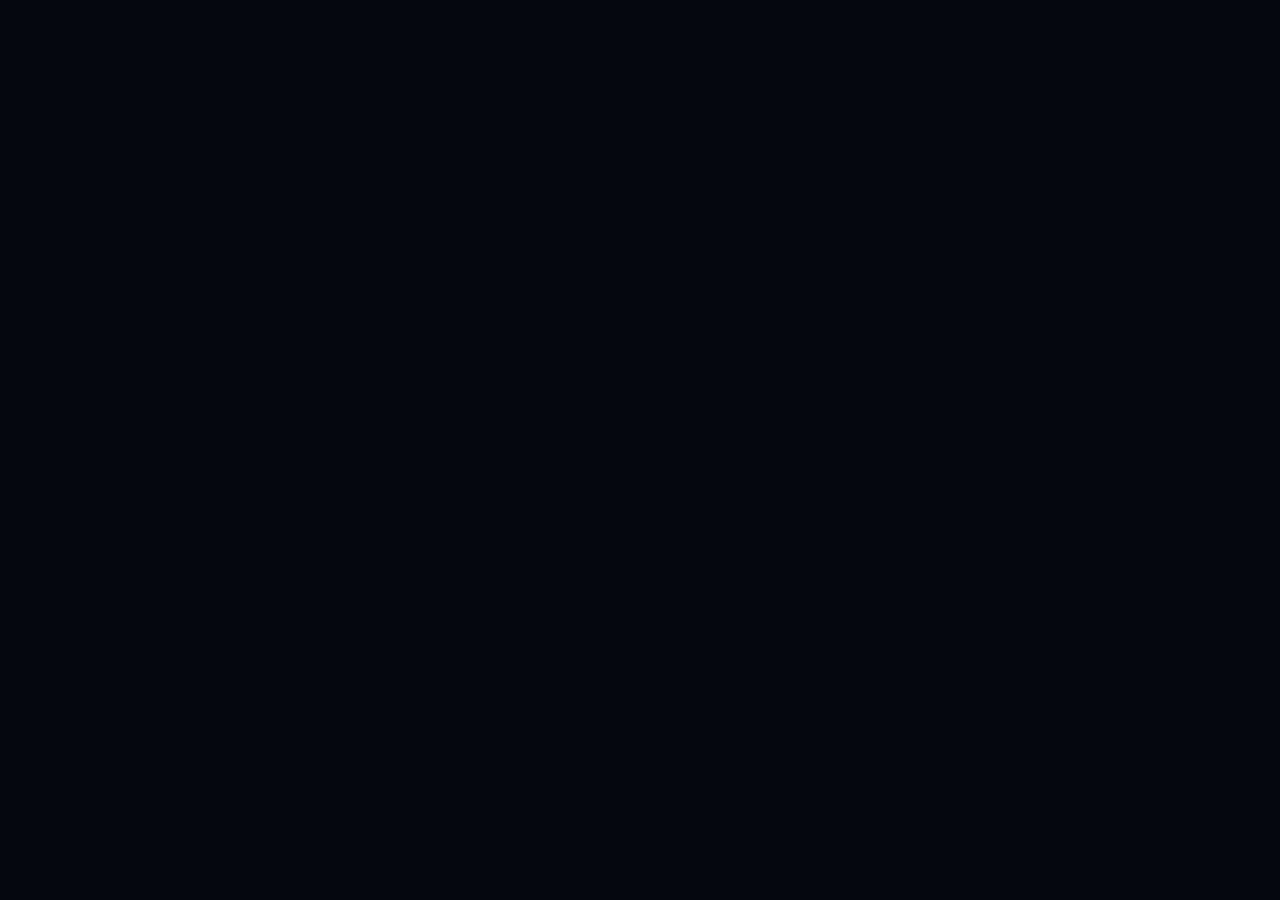
==== index.html @ 24137b6b "Help: two tabs, Playing and Keys Weapons and Items repeated the shop, which shows the same descripti" ====
<!DOCTYPE html>
<html lang="en" dir="ltr">
<head>
<meta charset="UTF-8">
<meta name="viewport" content="width=device-width, initial-scale=1.0, viewport-fit=cover">
<title>Scorched Puma — Pumas vs. Wolves</title>
<meta name="description" content="Artillery on a field of falling dirt: pumas against wolves, up to ten tanks, thirty-three weapons, wind, walls and trash talk. A remake of Scorched Earth, the 1991 DOS classic.">
<meta name="theme-color" content="#05070f">
<meta name="color-scheme" content="dark">
<meta name="referrer" content="no-referrer">
<meta property="og:title" content="Scorched Puma">
<meta property="og:description" content="Artillery on a field of falling dirt: pumas against wolves, up to ten tanks, thirty-three weapons, wind, walls and trash talk. A remake of Scorched Earth, the 1991 DOS classic.">
<meta property="og:type" content="website">
<meta property="og:image" content="https://greykit.com/games/scorchedpuma/og.png">
<meta property="og:image:width" content="1200">
<meta property="og:image:height" content="630">
<meta property="og:image:alt" content="Artillery on a field of falling dirt: pumas against wolves, up to ten tanks, thirty-three weapons, wind, walls and trash talk. A remake of Scorched Earth, the 1991 DOS classic.">
<meta property="og:url" content="https://greykit.com/games/scorchedpuma/">
<meta name="twitter:card" content="summary_large_image">
<meta name="twitter:title" content="Scorched Puma">
<meta name="twitter:description" content="Artillery on a field of falling dirt: pumas against wolves, up to ten tanks, thirty-three weapons, wind, walls and trash talk. A remake of Scorched Earth, the 1991 DOS classic.">
<meta name="twitter:image" content="https://greykit.com/games/scorchedpuma/og.png">
<meta name="twitter:image:alt" content="Artillery on a field of falling dirt: pumas against wolves, up to ten tanks, thirty-three weapons, wind, walls and trash talk. A remake of Scorched Earth, the 1991 DOS classic.">
<link rel="manifest" href="manifest.webmanifest">
<link rel="apple-touch-icon" href="apple-touch-icon.png">
<link rel="icon" type="image/svg+xml" href="icon.svg">
<link rel="icon" type="image/png" sizes="32x32" href="favicon-32x32.png">
<link rel="icon" type="image/png" sizes="16x16" href="favicon-16x16.png">
<link rel="icon" href="favicon.ico" sizes="16x16 32x32 48x48">
<link rel="stylesheet" href="css/gk-tokens.css?v=7c37e1f9">
<link rel="stylesheet" href="css/scorchedpuma.css?v=710f91a9">
</head>
<body>
<div id="game" hidden>
  <div id="stage">
    <canvas id="field" width="960" height="540" aria-label="Scorched Puma: the battlefield. Press and drag to aim."></canvas>
    <div id="banner" aria-hidden="true"></div>
    <ol id="log" aria-hidden="true"></ol>
    <div id="coach" hidden></div>
  </div>
  <footer id="console" aria-label="Controls">
    <section class="c-who" aria-label="Your tank">
      <div class="c-line"><span class="sw" id="c-sw"></span><b id="c-name"></b><span class="side" id="c-side"></span></div>
      <div class="c-line c-hpline"><div class="hp" title="Health"><i id="c-hp"></i></div><span id="c-hpn"></span></div>
      <div class="c-line c-sub"><span id="c-cash"></span><span id="c-score"></span></div>
    </section>
    <section class="c-aim">
      <div class="dial" id="c-angle">
        <span class="k">Angle</span><b class="v">90°</b>
        <span class="step"><button data-step="angle:1" aria-label="Angle up" title="Angle up (←)">▲</button><button data-step="angle:-1" aria-label="Angle down" title="Angle down (→)">▼</button></span>
      </div>
      <div class="dial" id="c-power">
        <span class="k">Power</span><b class="v">500</b><small class="max">/1000</small>
        <span class="step"><button data-step="power:1" aria-label="Power up" title="Power up (↑)">▲</button><button data-step="power:-1" aria-label="Power down" title="Power down (↓)">▼</button></span>
      </div>
      <div class="c-last" id="c-last"></div>
    </section>
    <section class="c-wind" id="c-wind" title="Wind: it pushes every shot">
      <span class="k">Wind</span><b class="v"></b><span class="arrow"></span>
    </section>
    <section class="c-arms">
      <div class="k">Weapons <kbd>Tab</kbd> <span id="c-wname"></span><span class="more" aria-hidden="true"></span></div>
      <div class="well"><div class="strip" id="c-weapons"></div></div>
    </section>
    <section class="c-items">
      <div class="k">Items <kbd>I</kbd><span class="more" aria-hidden="true"></span></div>
      <div class="well"><div class="strip" id="c-items"></div></div>
    </section>
    <section class="c-act">
      <button id="c-fire" class="primary">Fire <kbd>Space</kbd></button>
      <div class="c-line c-turn"><span class="sw" id="c-tsw"></span><span id="c-state"></span></div>
      <div class="c-line">
        <span id="c-round"></span>
        <button id="snd" class="ico" aria-label="Sound" aria-pressed="true" title="Sound (M)"><svg viewBox="0 0 16 16" width="16" height="16" aria-hidden="true"><path d="M2 6h3l4-3v10l-4-3H2z" fill="currentColor"/><path class="on" d="M11 5.5c1.2 1.4 1.2 3.6 0 5M12.8 3.8c2.1 2.4 2.1 6 0 8.4" stroke="currentColor" stroke-width="1.4" fill="none"/><path class="off" d="M11 5.5l4 5M15 5.5l-4 5" stroke="currentColor" stroke-width="1.4"/></svg></button>
        <button id="pausebtn" class="ico" aria-label="Pause" title="Pause (Esc)"><svg viewBox="0 0 16 16" width="16" height="16" aria-hidden="true"><rect x="4" y="3" width="3" height="10" fill="currentColor"/><rect x="9" y="3" width="3" height="10" fill="currentColor"/></svg></button>
      </div>
    </section>
  </footer>
  <div id="live" class="sr" aria-live="polite"></div>
</div>
<div id="title" hidden></div>
<div id="small" role="dialog" aria-labelledby="small-h">
  <img class="px" src="icon.svg" width="96" height="96" alt="">
  <h1 id="small-h">Scorched Puma is built for a desktop</h1>
  <p>Ten tanks around one keyboard need a bigger screen than this. Come back on a computer.</p>
  <p class="gk-credit">Built by <a href="https://greykit.com/" target="_blank" rel="noopener">greykit.com</a></p>
</div>
<script src="js/gk-title.js?v=6080c669"></script>
<script src="js/util.js?v=6fd7501c"></script>
<script src="js/engine/const.js?v=304b189c"></script>
<script src="js/engine/terrain.js?v=99cdbd01"></script>
<script src="js/engine/tanks.js?v=84e7552a"></script>
<script src="js/engine/physics.js?v=668d80b9"></script>
<script src="js/engine/weapons.js?v=d519a260"></script>
<script src="js/engine/economy.js?v=77c4f44b"></script>
<script src="js/engine/ai.js?v=7d45097a"></script>
<script src="js/engine/game.js?v=072c555b"></script>
<script src="js/pixfont.js?v=b105d2fa"></script>
<script src="js/art.js?v=2a5ebd8f"></script>
<script src="js/icons.js?v=2a728cc4"></script>
<script src="js/render.js?v=0639b2eb"></script>
<script src="js/sfx.js?v=44f88155"></script>
<script src="js/talk.js?v=e6aa307e"></script>
<script src="js/input.js?v=05ecfd4d"></script>
<script src="js/hud.js?v=32f5881d"></script>
<script src="js/screens.js?v=1bb4d382"></script>
<script src="js/tips.js?v=9f450ea4"></script>
<script src="js/main.js?v=9f718ade"></script>
</body>
</html>
---- css/gk-tokens.css ----
/* @gk-tokens-begin v0.1 -- greykit.games canon (games-meta STANDARD.md §4): the Tactical palette, PumaRally's (editor/render/palette.js). The copy of record is games-meta's canon/gk-tokens.css. */
:root{--bg:#05070f;--panel:#0a0e1a;--panel2:#0d1424;--line:#1b2540;--lit:#47609c;
  --text:#dbe4fb;--ink:#8b96b8;--dim:#7d8aa8;--accent:#54f2ff;--warn:#ffb000;--danger:#ff5266;
  --good:#4ade6a;--violet:#b47dff;--steel:#94a0c4;--blue:#4c8dff}
/* @gk-tokens-end */
---- css/scorchedpuma.css ----
/* Scorched Puma -- the page around the battlefield.
 *
 * Tactical tribe: css/gk-tokens.css (canon, games-meta STANDARD.md §4) is
 * the palette and is loaded first; no canon name is given another value
 * here. The game's own names are --sp-*. The battlefield itself is pixel art
 * on a canvas, scaled up crisp. */
:root {
  --sp-font: ui-monospace, Menlo, Consolas, "Courier New", monospace;
  --sp-puma: #d8a25e;
  --sp-wolf: #9aa4b4;
  --sp-fire: #ff9a3c;
}
*, *::before, *::after { box-sizing: border-box; margin: 0; padding: 0; }
[hidden] { display: none !important; }
html, body { height: 100%; background: var(--bg); color: var(--text); font-family: var(--sp-font); font-size: 13px; }
body { overflow: hidden; -webkit-text-size-adjust: 100%; }
button, input, select { font: inherit; color: inherit; }
button { background: var(--panel); border: 1px solid var(--line); border-radius: 2px; cursor: pointer; padding: 6px 10px; }
button:hover:not(:disabled) { border-color: var(--lit); background: var(--panel2); }
button:focus-visible, input:focus-visible, select:focus-visible { outline: none; border-color: var(--accent); box-shadow: 0 0 0 1px var(--accent); }
button:disabled { opacity: .5; cursor: default; }
/* a primary that can't be pressed drops its colour, so it never reads as ready */
button.primary:disabled { opacity: 1; color: var(--dim); background: var(--panel); border-color: var(--line); }
button.primary:disabled kbd { color: var(--dim); border-color: var(--line); }
button.on { color: var(--bg); background: var(--accent); border-color: var(--accent); font-weight: 600; }
button.on:hover:not(:disabled) { background: #8af6ff; border-color: #8af6ff; }
button.primary { color: var(--bg); background: var(--accent); border-color: var(--accent); font-weight: 600; letter-spacing: .08em; }
button.primary:hover:not(:disabled) { background: #8af6ff; border-color: #8af6ff; }
button.primary kbd { color: var(--bg); border-color: rgba(5, 7, 15, .35); }
button.danger { border-color: var(--danger); color: var(--danger); }
kbd { font: inherit; font-size: 11px; color: var(--dim); border: 1px solid var(--line); border-radius: 2px; padding: 0 4px; min-width: 16px; text-align: center; display: inline-block; }
a { color: var(--steel); }
::selection { background: var(--accent); color: var(--bg); }
* { scrollbar-color: var(--lit) var(--panel); }
.sr { position: absolute; width: 1px; height: 1px; overflow: hidden; clip: rect(0 0 0 0); white-space: nowrap; }
.px { image-rendering: pixelated; }

/* ---- the game: the field, and the console under it ---- */
#game { position: fixed; inset: 0; display: flex; flex-direction: column; }
#console { flex: none; display: flex; align-items: stretch; min-height: 134px; padding: 8px 4px;
  background: linear-gradient(var(--panel2), var(--panel)); border-top: 1px solid var(--lit); }
#console > section { display: flex; flex-direction: column; justify-content: center; gap: 5px; padding: 0 12px; border-right: 1px solid var(--line); min-width: 0; }
#console > section:last-child { border-right: none; }
#console .k { font-size: 11px; letter-spacing: .14em; text-transform: uppercase; color: var(--ink); white-space: nowrap; overflow: hidden; text-overflow: ellipsis; }
#console .k #c-wname { color: var(--text); letter-spacing: .06em; margin-left: 4px; }
.c-line { display: flex; align-items: center; gap: 8px; min-width: 0; }
.c-who { flex: 0 0 176px; }
.c-who .sw { width: 14px; height: 14px; border-radius: 2px; flex: none; box-shadow: inset 0 0 0 1px rgba(0, 0, 0, .4); }
.c-who b { font-size: 15px; color: var(--text); font-weight: 600; white-space: nowrap; overflow: hidden; text-overflow: ellipsis; }
#console .side { font-size: 11px; letter-spacing: .12em; text-transform: uppercase; }
#console .side.puma { color: var(--sp-puma); }
#console .side.wolf { color: var(--sp-wolf); }
.c-hpline { gap: 8px; }
.c-who .hp { flex: 1; height: 8px; background: var(--bg); border: 1px solid var(--line); border-radius: 1px; }
#c-hpn { min-width: 3ch; text-align: right; font-size: 12px; color: var(--text); font-variant-numeric: tabular-nums; }
#c-hpn.out { color: var(--danger); text-transform: uppercase; letter-spacing: .08em; font-size: 11px; }
.c-who .hp i { display: block; height: 100%; background: var(--good); }
.c-who .hp i.mid { background: var(--warn); }
.c-who .hp i.low { background: var(--danger); }
.c-sub { justify-content: space-between; font-size: 12px; font-variant-numeric: tabular-nums; }
#c-cash { color: var(--good); font-weight: 600; }
#c-score { color: var(--text); }
#c-round { flex: 1; color: var(--ink); font-size: 11px; letter-spacing: .08em; text-transform: uppercase; white-space: nowrap; }
/* angle and power: big readouts with steppers, the last shot under them */
.c-aim { flex: none; display: grid !important; grid-template-columns: auto auto; gap: 6px 10px; align-content: center; }
.dial { display: grid; grid-template-areas: "k k step" "v max step"; grid-template-columns: auto 1fr auto; align-items: end; column-gap: 4px;
  padding: 4px 4px 5px 10px; background: var(--bg); border: 1px solid var(--line); border-radius: 3px; min-width: 156px; }
.dial .k { grid-area: k; }
.dial .v { grid-area: v; font-size: 28px; line-height: 1; font-weight: 700; color: var(--accent); font-variant-numeric: tabular-nums; min-width: 3.2ch; }
.dial .max { grid-area: max; font-size: 11px; color: var(--dim); padding-bottom: 2px; font-variant-numeric: tabular-nums; }
.dial .step { grid-area: step; display: flex; flex-direction: column; gap: 3px; align-self: center; }
.dial .step button { width: 30px; height: 20px; padding: 0; font-size: 11px; line-height: 1; color: var(--text); }
.dial .step button:active:not(:disabled) { background: var(--accent); color: var(--bg); border-color: var(--accent); }
.c-last { grid-column: 1 / -1; display: flex; align-items: center; gap: 8px; font-size: 12px; color: var(--ink); white-space: nowrap; }
.c-last .k { margin-right: 2px; }
.c-last b { color: var(--text); font-variant-numeric: tabular-nums; }
.c-last .d { color: var(--warn); font-variant-numeric: tabular-nums; }
.c-last .d.same { color: var(--good); }
.c-last .dim { color: var(--dim); }
.c-last button { margin-left: auto; padding: 2px 8px; font-size: 11px; }
/* wind: the number and a gauge filling from the middle */
.c-wind { flex: 0 0 112px; }
.c-wind .v { font-size: 18px; font-weight: 600; color: var(--text); font-variant-numeric: tabular-nums; }
.c-wind.calm .v { color: var(--dim); font-weight: 400; }
.c-wind .arrow { position: relative; display: block; height: 8px; background: var(--bg); border: 1px solid var(--line); border-radius: 1px; }
.c-wind .arrow::after { content: ""; position: absolute; left: 50%; top: -3px; bottom: -3px; width: 1px; background: var(--lit); }
.c-wind .arrow i { position: absolute; top: 0; bottom: 0; background: var(--accent); }
/* weapons and items: icon tiles to click */
/* hud.js shares the room between the two by how many tiles each holds */
.c-arms { flex: 4 1 0; min-width: 184px !important; justify-content: flex-start !important; }
.c-items { flex: 2 1 0; min-width: 136px !important; justify-content: flex-start !important; }
/* every tile in view, never a scrollbar: hud.js sizes the tiles (--tile) so
   they all fit in two rows, then three, smaller each time; past the smallest
   the console grows a row */
/* the well keeps the strip's place; the strip is a drawer anchored to the
   well's foot, so opening it slides the tiles up over the field */
.well { position: relative; height: 114px; }
.strip { --tile: 52px; --closed: 112px; --full: 112px; position: absolute; left: -7px; right: -7px; bottom: 0; z-index: 20; display: flex; flex-wrap: wrap; gap: 4px; align-content: flex-start;
  overflow: hidden; padding: 6px 7px 0; height: calc(var(--closed) + 7px); border: 1px solid transparent; border-bottom: 0; border-radius: 4px 4px 0 0;
  transition: height .2s cubic-bezier(.2, .8, .2, 1), background-color .2s, border-color .2s, box-shadow .2s; }
.strip.open { height: calc(var(--full) + 7px); background: var(--panel2); border-color: var(--lit); box-shadow: 0 -12px 28px rgba(0, 0, 0, .55); }
#console .k .more { float: right; margin-left: 8px; color: var(--accent); letter-spacing: .04em; }
@media (prefers-reduced-motion: reduce) { .strip { transition: none; } }
.strip .none { font-size: 12px; line-height: 1.4; color: var(--dim); }
.wb, .ib { position: relative; flex: none; width: var(--tile); height: var(--tile); padding: 1px; background: var(--bg); border: 1px solid var(--line); border-radius: 3px; }
.wb img, .ib img { width: 100%; height: 100%; image-rendering: pixelated; display: block; }
.strip.shrunk img { image-rendering: auto; }
.strip.small .n { font-size: 11px; line-height: 13px; min-width: 12px; padding: 0 2px; right: 1px; bottom: 1px; }
/* too small for a word: the state is a dot in its colour (and in the tile's name for a reader) */
.strip.small .tag { font-size: 0; width: 9px; height: 9px; padding: 0; left: 2px; top: 2px; border-radius: 50%; box-shadow: 0 0 0 1px var(--bg); }
.strip.small .key { display: none; }
.wb .n, .ib .n { position: absolute; right: 2px; bottom: 2px; min-width: 16px; padding: 0 3px; font-size: 11px; font-weight: 700; line-height: 15px; text-align: center;
  color: var(--text); background: rgba(5, 7, 15, .85); border-radius: 2px; font-variant-numeric: tabular-nums; }
.wb .key { position: absolute; left: 2px; top: 2px; min-width: 14px; padding: 0 3px; font-size: 11px; line-height: 14px; text-align: center; color: var(--ink); background: rgba(5, 7, 15, .85); border-radius: 2px; }
/* the one glow on the console: the weapon that is loaded */
.wb.sel { border-color: var(--accent); box-shadow: 0 0 0 1px var(--accent), 0 0 14px rgba(84, 242, 255, .35); }
.wb.sel .key { color: var(--accent); }
.wb:focus-visible, .ib:focus-visible, .card:focus-visible, .c-act .ico:focus-visible { outline: 2px solid var(--text); outline-offset: 2px; }
.wb.sel .n { color: var(--bg); background: var(--accent); }
.ib .tag { position: absolute; left: 2px; top: 2px; padding: 0 3px; font-size: 11px; font-weight: 700; letter-spacing: .06em; line-height: 14px; border-radius: 2px; color: var(--bg); background: var(--warn); }
.ib.up .tag { background: var(--good); }
.ib.up, .ib.armed { border-color: var(--warn); }
.ib.up { border-color: var(--good); }
.ib.passive .tag { background: var(--steel); }
.ib.off img { opacity: .45; }
.ib.off .tag { background: var(--line); color: var(--ink); }
#console.idle .strip, #console.idle .dial, #console.idle .c-last { opacity: .7; }
/* fire, sound, pause */
.c-act { flex: 0 0 192px; }
#c-fire { height: 48px; font-size: 16px; letter-spacing: .14em; text-transform: uppercase; }
.c-act .c-line { justify-content: flex-end; }
.c-act .c-turn { justify-content: flex-start; gap: 7px; min-height: 16px; }
.c-turn .sw { width: 10px; height: 10px; border-radius: 2px; flex: none; box-shadow: inset 0 0 0 1px rgba(0, 0, 0, .4); }
#c-state { flex: 1; min-width: 0; color: var(--ink); font-size: 12px; white-space: nowrap; overflow: hidden; text-overflow: ellipsis; }
#c-state.you { color: var(--accent); font-weight: 600; letter-spacing: .08em; text-transform: uppercase; }
#console .ico { padding: 4px 7px; line-height: 0; }
#snd .off, #snd.muted .on { display: none; }
#snd.muted .off { display: inline; }
/* a narrower desktop: the key hints and the faction tag go first */
@media (max-width: 1240px) { #console kbd, #console .side { display: none; } .c-who { flex-basis: 150px; } .c-wind { flex-basis: 96px; } .dial { min-width: 140px; } .c-act { flex-basis: 170px; } }

#stage { flex: 1; min-height: 0; position: relative; display: grid; place-items: center; background: var(--bg); }
/* an edge for the field, so a black sky never runs into the bars beside it */
#field { outline: 1px solid var(--line); display: block; image-rendering: pixelated; image-rendering: crisp-edges; cursor: crosshair; touch-action: none; }
#banner { position: absolute; top: 18px; left: 50%; transform: translateX(-50%); padding: 7px 16px; pointer-events: none;
  background: rgba(5, 7, 15, .86); border: 1px solid var(--lit); border-radius: 2px; color: var(--text);
  letter-spacing: .18em; text-transform: uppercase; font-size: 13px; white-space: nowrap; opacity: 0; transition: opacity .25s; }
#banner.on { opacity: 1; }
#banner b { color: var(--accent); font-weight: 600; }
@media (prefers-reduced-motion: reduce) { #banner { transition: none; } }
/* the log: what each shot did, the newest at the foot */
#log { position: absolute; top: calc(var(--fy, 0px) + 10px); left: calc(var(--fx, 0px) + 10px); max-width: min(380px, 40%); list-style: none; display: flex; flex-direction: column; gap: 3px; pointer-events: none; }
#log li { padding: 4px 9px; background: rgba(5, 7, 15, .84); border: 1px solid var(--line); border-radius: 2px; color: var(--ink); font-size: 12px; line-height: 1.45; }
#log li.you { color: var(--text); border-color: var(--lit); }
#log li.old { opacity: .62; }
#log .sw { display: inline-block; width: 9px; height: 9px; border-radius: 2px; margin: 0 5px 0 3px; box-shadow: inset 0 0 0 1px rgba(0, 0, 0, .45); }
#log li > .sw:first-child { margin-left: 0; }
#log b { font-weight: 600; color: var(--text); }
#log .dmg { color: var(--warn); font-variant-numeric: tabular-nums; }
#log .ko { color: var(--danger); text-transform: uppercase; letter-spacing: .08em; font-size: 11px; }
#log .miss { color: var(--dim); }
#log .paid, #log .cost { margin-left: 4px; font-variant-numeric: tabular-nums; }
#log .paid { color: var(--good); }
#log .cost { color: var(--danger); }
#banner .sw { display: none; }
/* the coach: the first turn's note, until the first shot */
#coach { position: absolute; left: calc(var(--fx, 0px) + 14px); bottom: calc(var(--fy, 0px) + 14px); max-width: 46ch; padding: 12px 16px; background: rgba(10, 14, 26, .95); border: 1px solid var(--lit); border-radius: 3px;
  color: var(--ink); font-size: 13px; line-height: 1.55; pointer-events: none; box-shadow: 0 8px 24px rgba(0, 0, 0, .5); }
#coach p + p { margin-top: 6px; }
#coach b { color: var(--text); font-weight: 600; }
#coach kbd { color: var(--text); }
/* the tanks' talk: page text in a layer over the field (render.js places it) */
.talk { position: absolute; inset: 0; pointer-events: none; overflow: hidden; }
.say { position: absolute; max-width: 300px; padding: 7px 12px 8px 13px; background: #f6f4ee; color: #15161c;
  font: 600 15px/1.3 system-ui, "Segoe UI", Roboto, "Helvetica Neue", Arial, sans-serif; letter-spacing: 0;
  border-radius: 8px; border-left: 5px solid var(--who, #888); box-shadow: 0 2px 0 rgba(0, 0, 0, .35), 0 6px 18px rgba(0, 0, 0, .35); }
.say::after { content: ""; position: absolute; top: 100%; left: var(--tail, 50%); margin-left: -8px;
  border: 8px solid transparent; border-top-color: #f6f4ee; border-bottom: 0; }

/* ---- the title: the canon block's screen, the attract mode behind it ---- */
#title { position: fixed; inset: 0; z-index: 90; overflow-y: auto; }
body.on-title #game { visibility: hidden; }
.gk-title > .scene canvas { position: absolute; inset: 0; width: 100%; height: 100%; object-fit: cover; image-rendering: pixelated; }
.gk-title .gk-sub { margin-top: 10px; color: var(--ink); font-size: 12px; letter-spacing: .14em; text-transform: uppercase; text-align: center; }
.gk-title .gk-sub .p { color: var(--sp-puma); }
.gk-title .gk-sub .w { color: var(--sp-wolf); }

/* ---- sheets: Settings, Help, the shop and the rest, over the game or the title ---- */
body > .gk-sheet { z-index: 100; }
.gk-sheet .gk-box.wide { width: min(860px, 100%); }
.gk-sheet .gk-head button[data-x] { padding: 2px 8px; font-size: 16px; line-height: 1; }
.gk-sheet .gk-tabs button { font-size: 12px; }
.gk-sheet .gk-tabs button[aria-selected="true"] { border-color: var(--accent); color: var(--accent); }
.gk-sheet .gk-body .row { display: flex; gap: 6px; flex-wrap: wrap; margin: 0 0 10px; align-items: center; }
.gk-sheet .gk-body .row button { font-size: 12px; }
.gk-sheet .gk-foot { display: flex; gap: 8px; align-items: center; padding: 12px 18px; border-top: 1px solid var(--line); }
.gk-sheet .gk-foot .grow { flex: 1; color: var(--ink); font-size: 12px; }
.gk-sheet table.list { width: 100%; border-collapse: collapse; }
.gk-sheet table.list th { text-align: left; font-size: 11px; letter-spacing: .12em; text-transform: uppercase; color: var(--dim); font-weight: 600; padding: 4px 8px 6px 0; border-bottom: 1px solid var(--line); }
.gk-sheet table.list td { padding: 5px 8px 5px 0; border-bottom: 1px solid var(--line); vertical-align: middle; }
.gk-sheet table.list td.n, .gk-sheet table.list th.n { text-align: right; font-variant-numeric: tabular-nums; }
.gk-sheet table.list tr.dim td { color: var(--dim); }
.gk-sheet table.list td .d { display: block; color: var(--dim); font-size: 11px; line-height: 1.35; }
.gk-sheet table.list td button { padding: 3px 9px; font-size: 12px; }
.gk-sheet .cash { color: var(--good); font-weight: 600; font-variant-numeric: tabular-nums; }
.gk-sheet .sw { display: inline-block; width: 12px; height: 12px; border-radius: 2px; vertical-align: -1px; margin-right: 6px; box-shadow: inset 0 0 0 1px rgba(0, 0, 0, .4); }
.gk-sheet .puma { color: var(--sp-puma); }
.gk-sheet .wolf { color: var(--sp-wolf); }
.gk-sheet .win { color: var(--good); }
.gk-sheet .lose { color: var(--danger); }
.gk-sheet .big { font-size: 18px; letter-spacing: .14em; text-transform: uppercase; color: var(--accent); margin: 0 0 8px; }
.fac-puma { --fac: var(--sp-puma); }
.fac-wolf { --fac: var(--sp-wolf); }

/* ---- between rounds: the winner drawn large, your round, the table ---- */
.gk-box.scores .gk-body { color: var(--ink); }
.hero { display: flex; align-items: center; gap: 22px; margin: 0 0 14px; padding: 16px 20px; border-radius: 3px; border: 1px solid var(--line);
  background: color-mix(in srgb, var(--fac, var(--lit)) 13%, var(--panel2)); }
.hero.none { background: var(--panel2); }
.hero .champs { display: flex; gap: 6px; flex: none; }
.hero canvas.champ { display: block; image-rendering: pixelated; }
.hero .said { min-width: 0; }
.gk-sheet .hero .head { margin: 0; font-size: 22px; line-height: 1.2; font-weight: 700; color: var(--fac, var(--text)); letter-spacing: .02em; text-wrap: balance; }
.gk-sheet .hero.final .head { font-size: 30px; }
.gk-sheet .hero .sub { margin: 6px 0 0; color: var(--text); font-size: 13px; font-variant-numeric: tabular-nums; }
.gk-sheet .hero .quote { margin: 8px 0 0; color: var(--text); font-size: 15px; font-style: italic; }
.hero .quote span { font-style: normal; color: var(--ink); font-size: 12px; margin-left: 6px; }
.yours { margin: 0 0 12px; padding: 10px 14px; background: var(--bg); border: 1px solid var(--lit); border-radius: 3px; }
.yours .who { color: var(--text); font-weight: 600; margin: 0 0 4px; }
.yours .who .win, .yours .who .lose, .yours .who .dim { font-weight: 400; margin-left: 6px; }
.yours .pay { display: flex; flex-wrap: wrap; gap: 4px 18px; font-size: 13px; font-variant-numeric: tabular-nums; }
.yours .pay .sum { margin-left: auto; color: var(--ink); }
.yours .pay .sum b { color: var(--text); }
.gk-sheet .dim { color: var(--dim); }
.gk-sheet table.list tr.me td { background: rgba(84, 242, 255, .07); color: var(--text); }
.gk-sheet table.list tr.me td:first-child { box-shadow: inset 2px 0 0 var(--accent); }
.gk-sheet table.list td.rank { width: 2.5ch; color: var(--dim); font-variant-numeric: tabular-nums; }

/* the custom game's player rows */
.players { display: flex; flex-direction: column; gap: 6px; margin: 0 0 10px; }
.player { display: grid; grid-template-columns: 14px minmax(0, 1fr) auto auto auto; gap: 8px; align-items: center; }
.player input[type=text] { width: 100%; padding: 5px 8px; background: var(--bg); border: 1px solid var(--line); border-radius: 2px; }
.player select { padding: 5px 6px; background: var(--bg); border: 1px solid var(--line); border-radius: 2px; }
.player .seg { display: flex; }
.player .seg button { padding: 5px 9px; font-size: 12px; border-radius: 0; }
.player .seg button + button { border-left: none; }
.player .x { padding: 3px 8px; }
.opt { display: grid; grid-template-columns: 150px 1fr; gap: 6px 12px; align-items: center; margin: 0 0 8px; }
.opt > span { color: var(--ink); font-size: 12px; }
.opt .row { margin: 0; }
.gk-sheet .gk-body .opt-note { margin: -4px 0 10px 162px; }
/* the custom game keeps one height whichever tab is up, so the tabs never jump */
.gk-sheet .gk-box.custom { height: min(700px, calc(100dvh - 32px)); }
.gk-box.custom .gk-body { flex: 1; min-height: 0; }
.gk-sheet .gk-body button.more { margin: 6px 0 10px; font-size: 12px; }
.more .dim { margin-left: 6px; }
.finer { padding: 10px 0 0; border-top: 1px solid var(--line); }
dl.ais { display: grid; grid-template-columns: max-content minmax(0, 60ch); gap: 5px 16px; margin: 0; font-size: 12px; line-height: 1.45; }
dl.ais dt { color: var(--text); font-weight: 600; }
dl.ais dd { color: var(--ink); margin: 0; }
.players + .row .gk-note { margin-left: 8px; }

/* ---- the small-screen note ---- */
#small { display: none; }
@media (max-width: 759px), (max-height: 479px) {
  #game, #title, .gk-boot { display: none !important; }
  #small { position: fixed; inset: 0; display: flex; flex-direction: column; align-items: center; justify-content: center; gap: 14px; padding: 24px; text-align: center; line-height: 1.6; }
  #small h1 { font-size: 16px; letter-spacing: .12em; text-transform: uppercase; color: var(--accent); }
  #small p { color: var(--ink); max-width: 36ch; }
  #small .gk-credit { color: var(--dim); font-size: 12px; }
}
.gk-credit { color: var(--dim); }
.gk-credit a { color: var(--steel); }

/* ---- the shop: a shelf of icon cards, and the one picked out beside it ---- */
img.ico, img.big, img.mini { image-rendering: pixelated; display: block; }
img.mini { display: inline-block; width: 24px; height: 24px; vertical-align: middle; image-rendering: auto; }
.gk-sheet .gk-box.shop { width: min(1180px, 100%); height: calc(100dvh - 32px); max-height: 900px; }
.gk-box.shop .gk-head { gap: 18px; padding: 16px 22px 0; align-items: baseline; }
.gk-box.shop .gk-head h2 { flex: none; font-size: 17px; color: var(--fac, var(--accent)); }
/* the light faction touch: the store's own colour along its top */
.gk-sheet .gk-box.shop { border-top: 3px solid var(--fac, var(--line)); }
.gk-box.shop .gk-head .who { flex: 1; font-size: 15px; color: var(--text); font-weight: 600; }
.gk-box.shop .gk-head .round { color: var(--ink); font-size: 12px; letter-spacing: .12em; text-transform: uppercase; }
.gk-sheet .cash.big { font-size: 24px; font-weight: 700; letter-spacing: .02em; }
.gk-box.shop .gk-tabs { padding: 14px 22px 0; }
.gk-box.shop .gk-tabs button { font-size: 14px; padding: 8px 20px; }
.gk-box.shop .gk-body { flex: 1; min-height: 0; overflow: hidden; display: grid; grid-template-columns: minmax(0, 1fr) 320px; gap: 22px; padding: 14px 22px 16px; }
.shelf { overflow-y: auto; min-height: 0; padding: 2px 8px 8px 2px; }
.gk-sheet .shelf h3 { margin: 18px 0 10px; font-size: 13px; letter-spacing: .14em; text-transform: uppercase; color: var(--text); font-weight: 600; }
.gk-sheet .shelf h3:first-child { margin-top: 2px; }
.cards { display: grid; grid-template-columns: repeat(auto-fill, minmax(136px, 1fr)); gap: 10px; }
.card { position: relative; display: flex; flex-direction: column; align-items: center; gap: 7px; padding: 12px 8px 10px;
  text-align: center; background: var(--panel2); border: 1px solid var(--line); border-radius: 3px; }
.card img.ico { width: 96px; height: 96px; border-radius: 2px; }
.card .nm { font-size: 13px; color: var(--text); font-weight: 600; line-height: 1.25; min-height: 2.5em; display: flex; align-items: center; }
.card .pr { font-size: 14px; color: var(--good); font-weight: 600; font-variant-numeric: tabular-nums; }
.card .pr small { font-size: 11px; color: var(--ink); font-weight: 400; }
.card .own { position: absolute; top: 6px; right: 6px; font-size: 12px; font-weight: 700; color: var(--bg); background: var(--accent); border-radius: 2px; padding: 1px 6px; }
.card .d { font-size: 11px; color: var(--ink); line-height: 1.35; }
.card.poor .pr { color: var(--dim); }
.card.poor .nm { color: var(--ink); }
.card.poor img.ico { opacity: .78; filter: grayscale(.35); }
.card:hover:not(:disabled) { border-color: var(--lit); background: #111a2e; }
.card.sel, .card.sel:hover:not(:disabled) { border-color: var(--accent); background: #0f1b33; box-shadow: 0 0 0 1px var(--accent), 0 0 18px rgba(84, 242, 255, .2); }
.detail { display: flex; flex-direction: column; align-items: center; gap: 12px; padding: 18px; min-height: 0; overflow-y: auto;
  background: var(--bg); border: 1px solid var(--line); border-radius: 3px; }
.detail img.big { width: 144px; height: 144px; border: 1px solid var(--line); border-radius: 3px; }
.detail h4 { font-size: 20px; color: var(--accent); letter-spacing: .04em; text-align: center; }
.gk-sheet .detail .what { margin: 0; font-size: 14px; line-height: 1.5; color: var(--text); text-align: center; }
.detail dl { width: 100%; display: grid; grid-template-columns: auto 1fr; gap: 7px 12px; font-size: 13px; padding: 10px 0; border-top: 1px solid var(--line); border-bottom: 1px solid var(--line); }
.detail dt { color: var(--ink); }
.detail dd { color: var(--text); text-align: right; font-variant-numeric: tabular-nums; }
.detail button { width: 100%; padding: 12px; font-size: 14px; }
.detail .buy:disabled { opacity: 1; color: var(--warn); background: var(--panel); border-color: var(--line); font-weight: 400; }
.gk-box.shop .gk-foot { padding: 12px 22px; }
.gk-box.shop .gk-foot .grow { display: flex; flex-wrap: wrap; gap: 4px 16px; font-size: 12px; color: var(--text); align-items: center; max-height: 58px; overflow: hidden; }
.got { display: inline-flex; align-items: center; gap: 5px; white-space: nowrap; }
.gk-box.shop .gk-foot .primary { padding: 11px 26px; font-size: 14px; }
.gk-box.shop .gk-foot .grow button { padding: 7px 14px; font-size: 13px; border-color: var(--lit); color: var(--text); }
.gk-box.shop .gk-foot .hint { color: var(--ink); }
.gk-box.shop .gk-foot [data-undo] { padding: 10px 14px; }
.gk-sheet .shelf .broke { margin: 2px 0 14px; padding: 10px 14px; border: 1px solid var(--warn); border-radius: 3px; color: var(--text); font-size: 13px; line-height: 1.5; background: rgba(255, 176, 0, .06); }
/* the weapon list on your turn: the same cards */
.gk-sheet .gk-box.picker { width: min(900px, 100%); }
.gk-sheet table.list td.ic { width: 56px; }
.card .slot { position: absolute; top: 6px; left: 6px; min-width: 18px; padding: 1px 5px; font-size: 12px; color: var(--ink); border: 1px solid var(--line); border-radius: 2px; background: var(--bg); }

/* ---- the hover tip: the thing blown up, its name large, what it does ---- */
#tip { position: fixed; z-index: 2147482000; width: 470px; display: flex; gap: 14px; align-items: flex-start; padding: 14px;
  background: var(--panel); border: 1px solid var(--lit); border-radius: 4px; box-shadow: 0 10px 30px rgba(0, 0, 0, .55), 0 0 0 1px rgba(84, 242, 255, .12);
  pointer-events: none; opacity: 0; transform: translateY(4px); transition: opacity .12s, transform .12s; }
#tip.on { opacity: 1; transform: none; }
#tip img.big { flex: none; width: 144px; height: 144px; border: 1px solid var(--line); border-radius: 3px; }
#tip .tx { min-width: 0; display: flex; flex-direction: column; gap: 6px; }
#tip .kind { font-size: 11px; letter-spacing: .16em; text-transform: uppercase; color: var(--ink); }
#tip h4 { font-size: 22px; line-height: 1.15; color: var(--accent); letter-spacing: .02em; }
#tip .what { margin: 0; font-size: 15px; line-height: 1.45; color: var(--text); }
#tip dl { display: grid; grid-template-columns: auto 1fr; gap: 3px 12px; font-size: 13px; margin: 2px 0 0; }
#tip dt { color: var(--ink); }
#tip dd { color: var(--text); margin: 0; }
#tip .note { margin: 2px 0 0; font-size: 14px; line-height: 1.4; color: var(--warn); }
@media (prefers-reduced-motion: reduce) { #tip { transition: none; transform: none; } }
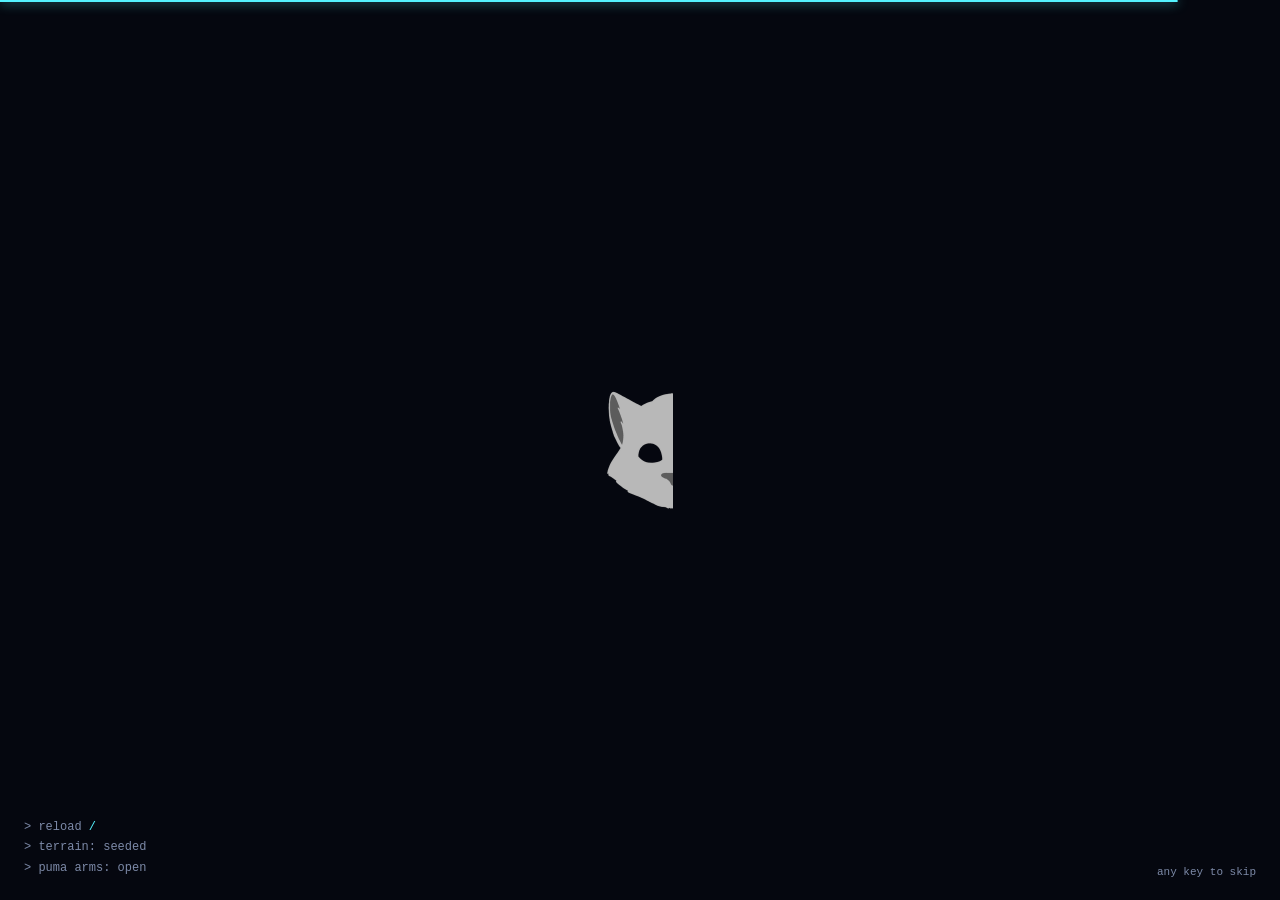
==== commit 3af3513f: "Title: the integrated intro (games-meta §14, @gk-intro v0.2) The boot plays canon's meow and, where " ====
--- a/index.html
+++ b/index.html
@@ -1,4 +1,5 @@
 <!DOCTYPE html>
+<!-- Copyright 2026 Matthew "Shan" Romanek. All rights reserved. -->
 <html lang="en" dir="ltr">
 <head>
 <meta charset="UTF-8">
@@ -28,7 +29,7 @@
 <link rel="icon" type="image/png" sizes="16x16" href="favicon-16x16.png">
 <link rel="icon" href="favicon.ico" sizes="16x16 32x32 48x48">
 <link rel="stylesheet" href="css/gk-tokens.css?v=7c37e1f9">
-<link rel="stylesheet" href="css/scorchedpuma.css?v=710f91a9">
+<link rel="stylesheet" href="css/scorchedpuma.css?v=5e0b1879">
 </head>
 <body>
 <div id="game" hidden>
@@ -43,6 +44,7 @@
       <div class="c-line"><span class="sw" id="c-sw"></span><b id="c-name"></b><span class="side" id="c-side"></span></div>
       <div class="c-line c-hpline"><div class="hp" title="Health"><i id="c-hp"></i></div><span id="c-hpn"></span></div>
       <div class="c-line c-sub"><span id="c-cash"></span><span id="c-score"></span></div>
+      <div class="c-line c-drive" id="c-drive"><span class="k">Drive</span><span id="c-fuel"></span><button data-drive="-1" aria-label="Drive left">◀</button><button data-drive="1" aria-label="Drive right">▶</button></div>
     </section>
     <section class="c-aim">
       <div class="dial" id="c-angle">
@@ -85,7 +87,8 @@
   <p>Ten tanks around one keyboard need a bigger screen than this. Come back on a computer.</p>
   <p class="gk-credit">Built by <a href="https://greykit.com/" target="_blank" rel="noopener">greykit.com</a></p>
 </div>
-<script src="js/gk-title.js?v=6080c669"></script>
+<script src="js/gk-title.js?v=e2c324dc"></script>
+<script src="js/gk-intro.js?v=7ae8fe33"></script>
 <script src="js/util.js?v=6fd7501c"></script>
 <script src="js/engine/const.js?v=304b189c"></script>
 <script src="js/engine/terrain.js?v=99cdbd01"></script>
@@ -99,12 +102,12 @@
 <script src="js/art.js?v=2a5ebd8f"></script>
 <script src="js/icons.js?v=2a728cc4"></script>
 <script src="js/render.js?v=0639b2eb"></script>
-<script src="js/sfx.js?v=44f88155"></script>
+<script src="js/sfx.js?v=9a5f16dc"></script>
 <script src="js/talk.js?v=e6aa307e"></script>
 <script src="js/input.js?v=05ecfd4d"></script>
-<script src="js/hud.js?v=32f5881d"></script>
-<script src="js/screens.js?v=1bb4d382"></script>
+<script src="js/hud.js?v=21ff326f"></script>
+<script src="js/screens.js?v=c9afa1e9"></script>
 <script src="js/tips.js?v=9f450ea4"></script>
-<script src="js/main.js?v=9f718ade"></script>
+<script src="js/main.js?v=dfd4202d"></script>
 </body>
 </html>
--- a/css/scorchedpuma.css
+++ b/css/scorchedpuma.css
@@ -59,6 +59,16 @@
 .c-who .hp i.low { background: var(--danger); }
 .c-sub { justify-content: space-between; font-size: 12px; font-variant-numeric: tabular-nums; }
 #c-cash { color: var(--good); font-weight: 600; }
+/* driving: a line of its own under the tank, lit while F has it driving */
+.c-drive { gap: 4px; font-size: 12px; }
+.c-drive .k { flex: none; }
+#c-fuel { flex: 1; min-width: 0; color: var(--text); font-variant-numeric: tabular-nums; white-space: nowrap; overflow: hidden; text-overflow: ellipsis; }
+#c-fuel.dim { color: var(--dim); }
+#c-fuel .short { display: none; }
+.c-drive button { width: 22px; height: 20px; padding: 0; font-size: 11px; line-height: 1; color: var(--text); flex: none; }
+.c-drive button[aria-disabled="true"] { color: var(--dim); }
+.c-drive button:active:not(:disabled):not([aria-disabled="true"]), .c-drive.on button { border-color: var(--accent); }
+.c-drive.on .k { color: var(--accent); }
 #c-score { color: var(--text); }
 #c-round { flex: 1; color: var(--ink); font-size: 11px; letter-spacing: .08em; text-transform: uppercase; white-space: nowrap; }
 /* angle and power: big readouts with steppers, the last shot under them */
@@ -124,7 +134,7 @@
 .ib.passive .tag { background: var(--steel); }
 .ib.off img { opacity: .45; }
 .ib.off .tag { background: var(--line); color: var(--ink); }
-#console.idle .strip, #console.idle .dial, #console.idle .c-last { opacity: .7; }
+#console.idle .strip, #console.idle .dial, #console.idle .c-last, #console.idle .c-drive { opacity: .7; }
 /* fire, sound, pause */
 .c-act { flex: 0 0 192px; }
 #c-fire { height: 48px; font-size: 16px; letter-spacing: .14em; text-transform: uppercase; }
@@ -137,7 +147,7 @@
 #snd .off, #snd.muted .on { display: none; }
 #snd.muted .off { display: inline; }
 /* a narrower desktop: the key hints and the faction tag go first */
-@media (max-width: 1240px) { #console kbd, #console .side { display: none; } .c-who { flex-basis: 150px; } .c-wind { flex-basis: 96px; } .dial { min-width: 140px; } .c-act { flex-basis: 170px; } }
+@media (max-width: 1240px) { #console kbd, #console .side { display: none; } .c-who { flex-basis: 160px; } #c-fuel .long { display: none; } #c-fuel .short { display: inline; } .c-wind { flex-basis: 96px; } .dial { min-width: 140px; } .c-act { flex-basis: 170px; } }
 
 #stage { flex: 1; min-height: 0; position: relative; display: grid; place-items: center; background: var(--bg); }
 /* an edge for the field, so a black sky never runs into the bars beside it */
@@ -177,13 +187,19 @@
 .say::after { content: ""; position: absolute; top: 100%; left: var(--tail, 50%); margin-left: -8px;
   border: 8px solid transparent; border-top-color: #f6f4ee; border-bottom: 0; }
 
-/* ---- the title: the canon block's screen, the attract mode behind it ---- */
+/* ---- the title: the canon block's default screen (v0.4), the attract mode
+   behind it, and gk-intro's switches and credit (js/main.js) ---- */
 #title { position: fixed; inset: 0; z-index: 90; overflow-y: auto; }
 body.on-title #game { visibility: hidden; }
 .gk-title > .scene canvas { position: absolute; inset: 0; width: 100%; height: 100%; object-fit: cover; image-rendering: pixelated; }
-.gk-title .gk-sub { margin-top: 10px; color: var(--ink); font-size: 12px; letter-spacing: .14em; text-transform: uppercase; text-align: center; }
-.gk-title .gk-sub .p { color: var(--sp-puma); }
-.gk-title .gk-sub .w { color: var(--sp-wolf); }
+/* under #title, since the canon's stylesheet is injected after this one; the
+   column a little wider than the canon's, as monospace runs wide, so the sub
+   holds one line and Custom game's meta shows whole */
+#title .gk-title > main { width: min(660px, 100%); }
+#title .gk-menu, #title .gk-title.gki main > footer { width: min(540px, 100%); }
+#title .gk-sub { font-size: 12px; letter-spacing: .14em; white-space: nowrap; }
+#title .gk-sub .p { color: var(--sp-puma); }
+#title .gk-sub .w { color: var(--sp-wolf); }
 
 /* ---- sheets: Settings, Help, the shop and the rest, over the game or the title ---- */
 body > .gk-sheet { z-index: 100; }
@@ -222,6 +238,8 @@
 .hero .said { min-width: 0; }
 .gk-sheet .hero .head { margin: 0; font-size: 22px; line-height: 1.2; font-weight: 700; color: var(--fac, var(--text)); letter-spacing: .02em; text-wrap: balance; }
 .gk-sheet .hero.final .head { font-size: 30px; }
+.gk-sheet .hero .over { margin: 0 0 4px; color: var(--ink); font-size: 12px; letter-spacing: .12em; text-transform: uppercase; }
+.hero:focus { outline: none; }
 .gk-sheet .hero .sub { margin: 6px 0 0; color: var(--text); font-size: 13px; font-variant-numeric: tabular-nums; }
 .gk-sheet .hero .quote { margin: 8px 0 0; color: var(--text); font-size: 15px; font-style: italic; }
 .hero .quote span { font-style: normal; color: var(--ink); font-size: 12px; margin-left: 6px; }
